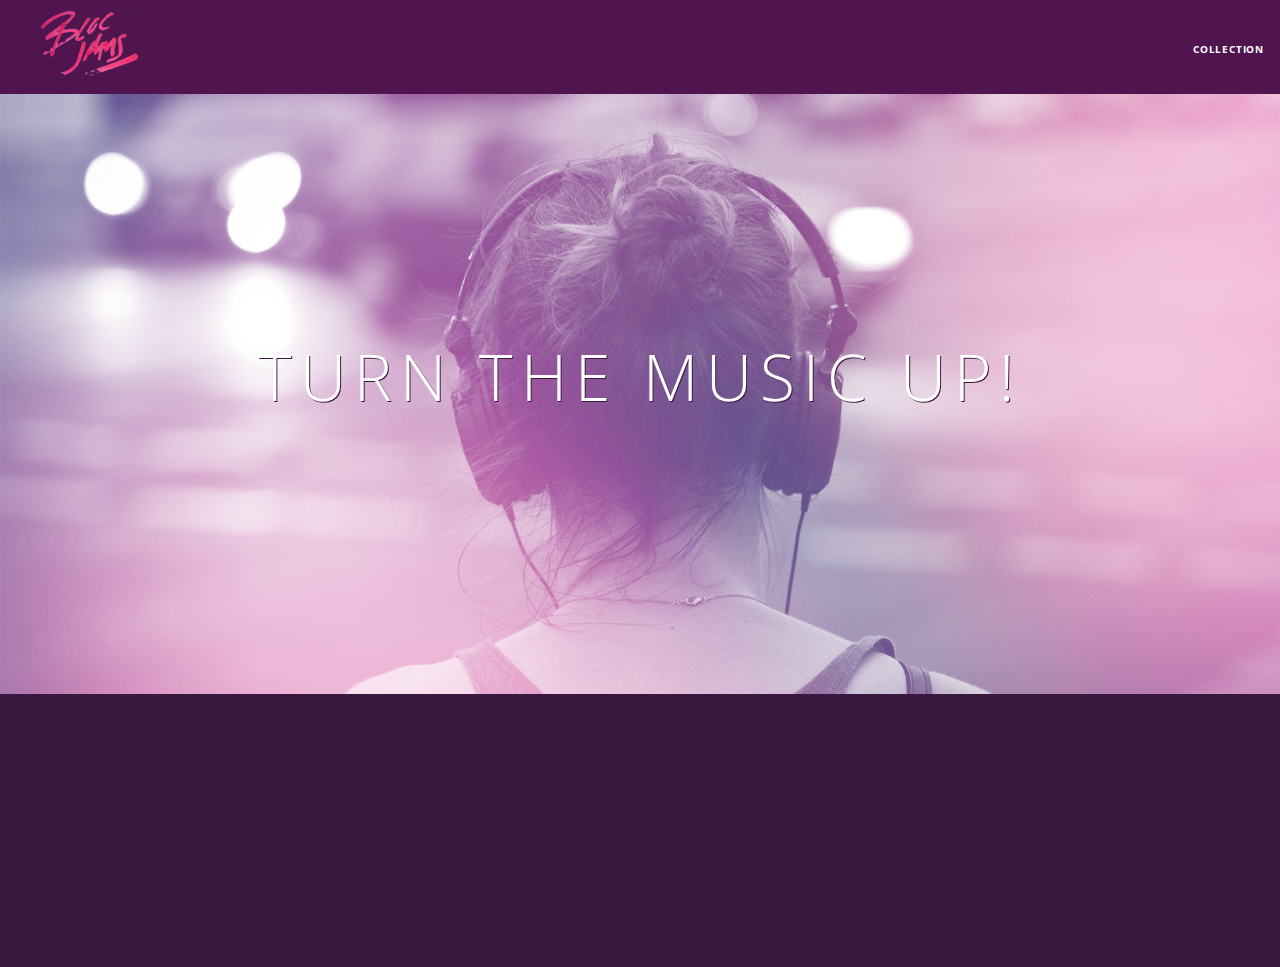
==== index.html @ f0e7ed69 "add first callback attempt" ====
<!DOCTYPE html>
<html>

    <head>
          <title>Bloc Jams</title>
          <meta name="viewport" content="width=device-width, initial-scale=1">
          <link rel="stylesheet" type="text/css" href="http://fonts.googleapis.com/css?family=Open+Sans:400,800,600,700,300">
          <link rel="stylesheet" type="text/css" href="http://code.ionicframework.com/ionicons/2.0.1/css/ionicons.min.css">
          <link rel="stylesheet" type="text/css" href="styles/normalize.css">
          <link rel="stylesheet" type="text/css" href="styles/main.css">
          <link rel="stylesheet" type="text/css" href="styles/landing.css">
    </head>

    <body class="landing">

      <nav class="navbar"> <!-- navigation bar -->
            <a href="index.html" class="logo">
            <img src="assets/images/bloc_jams_logo.png" alt="bloc jams logo">
        </a>
        <div class="links-container">
            <a href="collection.html" class="navbar-link">collection</a>
       </div>
      </nav>

      <section class="hero-content"> <!-- hero content -->
         <h1 class="hero-title">Turn the music up!</h1>
      </section>

      <section class="selling-points">
         <section class="selling-points container clearfix">
           <div class="point column third">
                <span class="ion-music-note"></span>
                <h5 class="point-title">Choose your music</h5>
                <p class="point-description">The world is full of music; why should you have to listen to music that someone else chose?</p>
           </div>
           <div class="point column third">
                <span class="ion-radio-waves"></span>
                <h5 class="point-title">Unlimited, streaming, ad-free</h5>
                <p class="point-description">No arbitrary limits. No distractions.</p>
           </div>
          <div class="point column third">
                <span class="ion-iphone"></span>
                <h5 class="point-title">Mobile enabled</h5>
                <p class="point-description">Listen to your music on the go. This streaming service is available on all mobile platforms.</p>
           </div>
         </section>
      <script src="scripts/utilities.js"></script>
      <script src="scripts/landing.js"></script>

    </body>

</html>
---- styles/main.css ----
*, *::before, *::after {
  -moz-box-sizing: border-box;
  -webkit-box-sizing: border-box;
  box-sizing: border-box;
}

.container {
  margin: 0 auto;
  max-width: 64rem;
}

.container.narrow {
    max-width: 56rem;
}

/* Medium and small screens (640px) */
@media (min-width: 640px){
  html { font-size: 112%; }

  .column {
    float: left;
    padding-left: 1rem;
    padding-right: 1rem;
  }

  .column.full { width: 100% }
  .column.two-thirds { width: 66.7% }
  .column.half { width: 50% }
  .column.third { width: 33.3% }
  .column.fourth { width: 25% }
  .column.flow-opposite { float: right; }
}

/* Large screens (1024px) */
@media (min-width: 1024px){
  html { font-size: 120%; }
}

html {
     height: 100%; /* makes sure our HTML takes up 100% of the browser window */
     font-size: 100%;
 }

 body {
     font-family: 'Open Sans'; /* sets our font to the "Open Sans" typeface */
     color: white;             /* sets the text color to white */
     min-height: 100%;         /* says the height of the body must be, at minimum, 100% of the window */
 }

 .navbar {
     position: relative;
     padding: 0.5rem;
     background-color: rgb(101,18,95,0.5);
     z-index: 1;
 }

 .navbar .logo {
     position: relative; /* positioning will be explained in a resource */
     left: 2rem;
     cursor: pointer; /*produces the finger-pointer icon when you hover over the logo */
 }
 .navbar .links-container {
    display: table;
    position: absolute;
    top: 0;
    right: 0;
    height: 100px;
    color: white;
}

.links-container .navbar-link {
    display: table-cell;
    position: relative;
    height: 100%;
    padding-left: 1rem;
    padding-right: 1rem;
    vertical-align: middle;
    color: white;
    font-size: 0.625rem;
    letter-spacing: 0.05rem;
    font-weight: 700;
    text-transform: uppercase;
    text-decoration: none;
    cursor: pointer;
}

.links-container .navbar-link:hover {
    color: rgb(233,50,117);
}

.links-container .navbar-link:active{
    background-color: white;
    color: rgb(233, 50, 117);
}

 .clearfix::before,
 .clearfix::after {
   content: " ";
   display: table;
}

 .clearfix::after {
   clear: both;
}
---- styles/landing.css ----
body.landing {
    background-color: rgb(58,23,63);
}

.hero-content {
    position: relative;
    min-height: 600px;
    background-image: url(../assets/images/bloc_jams_bg.jpg);
    background-repeat: no-repeat;
    background-position: center center;
    background-size: cover;
}

.hero-content .hero-title {
    position: absolute;
    top: 40%;
    -webkit-transform: translateY(-50%);
    -moz-transform: translateY(-50%);
    transform: translateY(-50%);
    width: 100%;
    text-align: center;
    font-size: 4rem;
    font-weight: 300;
    text-transform: uppercase;
    letter-spacing: 0.5rem;
    text-shadow: 1px 1px 0px rgb(58,23,63);
}

.selling-points {
    position: relative;
}

.point {
    position: relative;
    padding: 2rem;
    text-align: center;
    opacity: 0;
    -webkit-transform: scaleX(0.9) translateY(3rem);
    -moz-transform: scaleX(0.9) translateY(3rem);
    transform: scaleX(0.9) translateY(3rem);
    -webkit-transition: all 0.25s ease-in-out;
    -moz-transition: all 0.25s ease-in-out;
    transition: all 0.25s ease-in-out;
    -webkit-transition-delay: 0.2s;
    -moz-transition-delay: 0.2s;
    transition-delay: 0.2s;
}

.point .point-title {
    font-size: 1.25rem;
}

.ion-music-note,
.ion-radio-waves,
.ion-iphone {
    color: rgb(233,50,117);
    font-size: 5rem;
}
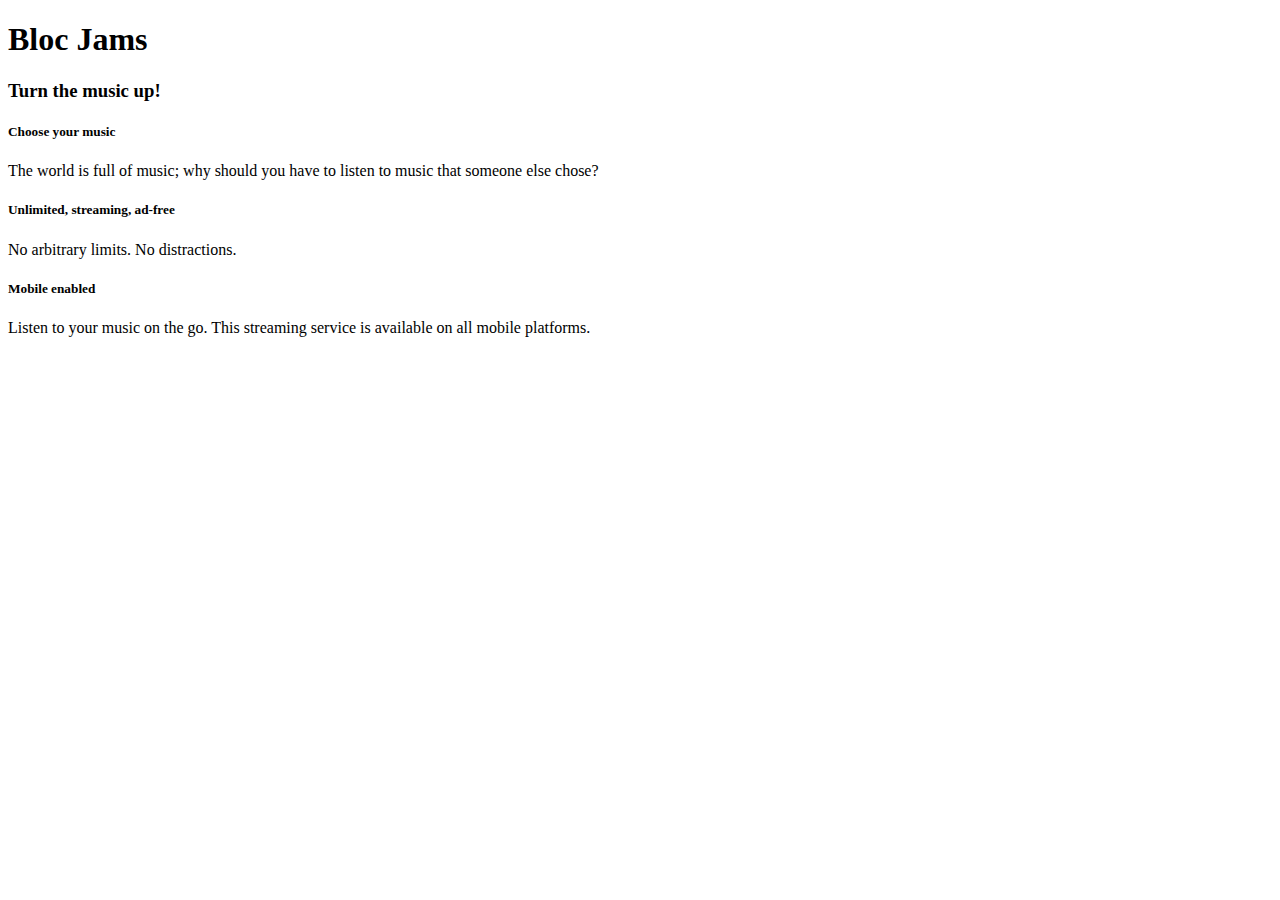
==== commit ae0e4d09: "checkpoint-2 commit" ====
--- a/index.html
+++ b/index.html
@@ -1,52 +1,28 @@
 <!DOCTYPE html>
-<html>
-
-    <head>
-          <title>Bloc Jams</title>
-          <meta name="viewport" content="width=device-width, initial-scale=1">
-          <link rel="stylesheet" type="text/css" href="http://fonts.googleapis.com/css?family=Open+Sans:400,800,600,700,300">
-          <link rel="stylesheet" type="text/css" href="http://code.ionicframework.com/ionicons/2.0.1/css/ionicons.min.css">
-          <link rel="stylesheet" type="text/css" href="styles/normalize.css">
-          <link rel="stylesheet" type="text/css" href="styles/main.css">
-          <link rel="stylesheet" type="text/css" href="styles/landing.css">
-    </head>
-
-    <body class="landing">
-
-      <nav class="navbar"> <!-- navigation bar -->
-            <a href="index.html" class="logo">
-            <img src="assets/images/bloc_jams_logo.png" alt="bloc jams logo">
-        </a>
-        <div class="links-container">
-            <a href="collection.html" class="navbar-link">collection</a>
-       </div>
-      </nav>
-
-      <section class="hero-content"> <!-- hero content -->
-         <h1 class="hero-title">Turn the music up!</h1>
-      </section>
-
-      <section class="selling-points">
-         <section class="selling-points container clearfix">
-           <div class="point column third">
-                <span class="ion-music-note"></span>
-                <h5 class="point-title">Choose your music</h5>
-                <p class="point-description">The world is full of music; why should you have to listen to music that someone else chose?</p>
+ <html>
+     <head>
+        <title>Bloc Jams</title>
+     </head>
+     <body>
+        <div> <!-- navigation bar -->
+        </div>
+        <div> <!-- hero content -->
+           <h1>Bloc Jams</h1>
+           <h3>Turn the music up!</h3>
+        </div>
+        <div> <!-- selling points -->
+           <div>
+               <h5>Choose your music</h5>
+               <p>The world is full of music; why should you have to listen to music that someone else chose?</p>
            </div>
-           <div class="point column third">
-                <span class="ion-radio-waves"></span>
-                <h5 class="point-title">Unlimited, streaming, ad-free</h5>
-                <p class="point-description">No arbitrary limits. No distractions.</p>
+           <div>
+               <h5>Unlimited, streaming, ad-free</h5>
+               <p>No arbitrary limits. No distractions.</p>
            </div>
-          <div class="point column third">
-                <span class="ion-iphone"></span>
-                <h5 class="point-title">Mobile enabled</h5>
-                <p class="point-description">Listen to your music on the go. This streaming service is available on all mobile platforms.</p>
+           <div>
+               <h5>Mobile enabled</h5>
+               <p>Listen to your music on the go. This streaming service is available on all mobile platforms.</p>
            </div>
-         </section>
-      <script src="scripts/utilities.js"></script>
-      <script src="scripts/landing.js"></script>
-
-    </body>
-
-</html>
+        </div>
+     </body>
+ </html>
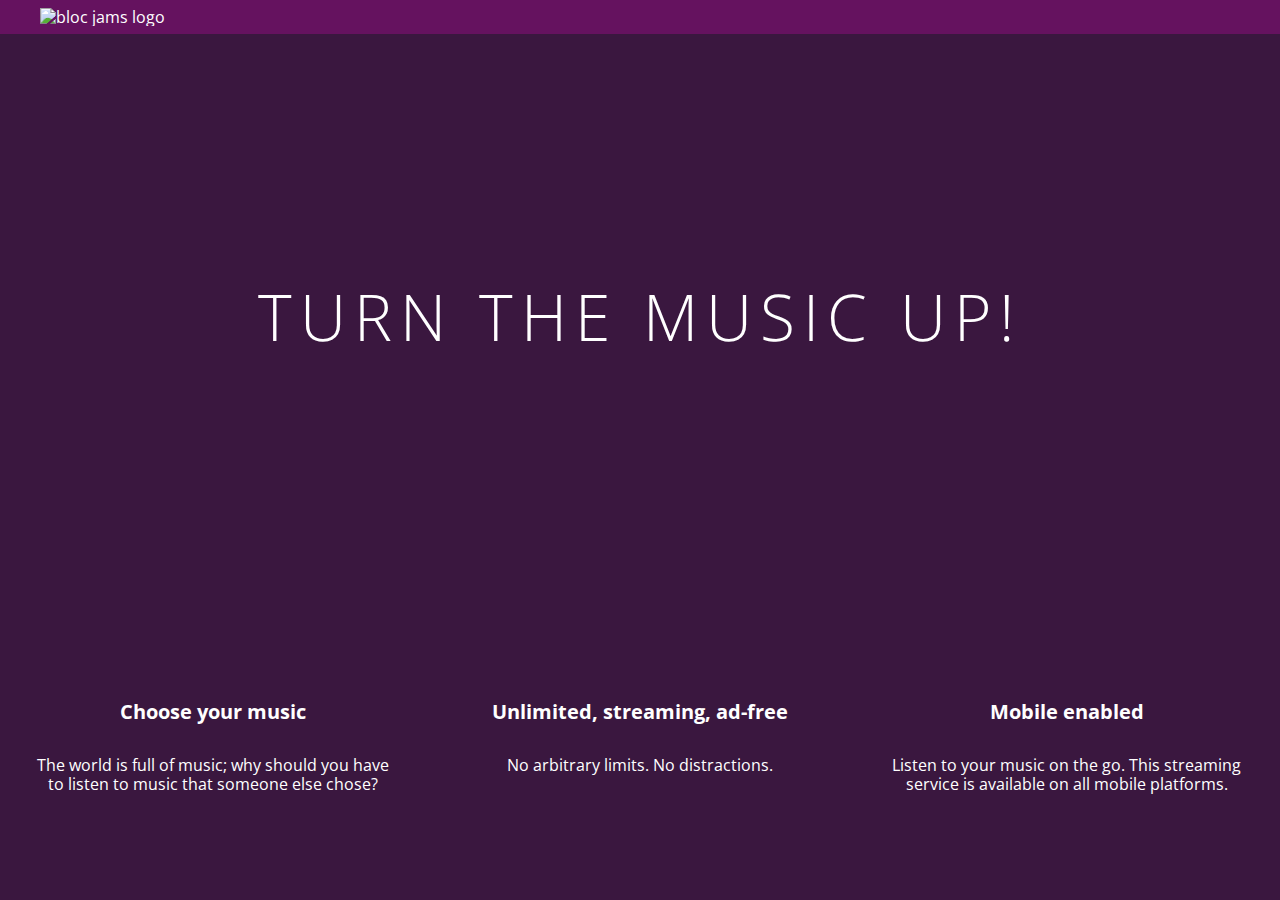
==== commit bb258eb5: "checkpoint-3-done" ====
--- a/index.html
+++ b/index.html
@@ -2,27 +2,34 @@
  <html>
      <head>
         <title>Bloc Jams</title>
+        <link rel="stylesheet" type="text/css" href="https://fonts.googleapis.com/css?family=Open+Sans:400,800,600,700,300">
+        <link rel="stylesheet" type="text/css" href="https://code.ionicframework.com/ionicons/2.0.1/css/ionicons.min.css">
+        <link rel="stylesheet" type="text/css" href="styles/normalize.css">
+        <link rel="stylesheet" type="text/css" href="styles/main.css">
      </head>
-     <body>
-        <div> <!-- navigation bar -->
-        </div>
-        <div> <!-- hero content -->
-           <h1>Bloc Jams</h1>
-           <h3>Turn the music up!</h3>
-        </div>
-        <div> <!-- selling points -->
-           <div>
-               <h5>Choose your music</h5>
-               <p>The world is full of music; why should you have to listen to music that someone else chose?</p>
+     <body class="landing">
+        <nav class="navbar"> <!-- nav bar -->
+            <img src="assets/images/bloc_jams_logo.png" alt="bloc jams logo" class="logo">
+        </nav>
+        <section class="hero-content"> <!-- hero content -->
+           <h1 class="hero-title">Turn the music up!</h1>
+        </section>
+        <section class="selling-points"> <!-- selling points -->
+             <div class="point">
+                 <span class="ion-music-note"></span>
+                 <h5 class="point-title">Choose your music</h5>
+                 <p class="point-description">The world is full of music; why should you have to listen to music that someone else chose?</p>
+            </div>
+            <div class="point">
+                 <span class="ion-radio-waves"></span>
+                 <h5 class="point-title">Unlimited, streaming, ad-free</h5>
+                 <p class="point-description">No arbitrary limits. No distractions.</p>
+            </div>
+            <div class="point">
+                 <span class="ion-iphone"></span>
+                 <h5 class="point-title">Mobile enabled</h5>
+                 <p class="point-description">Listen to your music on the go. This streaming service is available on all mobile platforms.</p>
            </div>
-           <div>
-               <h5>Unlimited, streaming, ad-free</h5>
-               <p>No arbitrary limits. No distractions.</p>
-           </div>
-           <div>
-               <h5>Mobile enabled</h5>
-               <p>Listen to your music on the go. This streaming service is available on all mobile platforms.</p>
-           </div>
-        </div>
+        </section>
      </body>
  </html>
--- a/styles/main.css
+++ b/styles/main.css
@@ -0,0 +1,74 @@
+html {
+    height: 100%; /* makes sure our HTML takes up 100% of the browser window */
+    font-size: 100%;
+}
+
+body {
+    font-family: 'Open Sans'; /* sets our font to the "Open Sans" typeface */
+    color: white;             /* sets the text color to white */
+    min-height: 100%;         /* says the height of the body must be, at minimum, 100% of the window */
+}
+
+body.landing {
+    background-color: rgb(58,23,63); /* sets the background color to an RGB value (see below) */
+}
+
+ .navbar {
+     padding: 0.5rem;
+     background-color: rgb(101,18,95);
+ }
+
+ .navbar .logo {
+     position: relative; /* positioning will be explained in a resource */
+     left: 2rem;
+ }
+ .hero-content {
+     position: relative; /* positioning will be explained in a resource */
+     min-height: 600px;  /* hero content element must be _at least_ 600 pixels */
+     background-image: url(../assets/images/bloc_jams_bg.jpg);
+     background-repeat: no-repeat;
+     background-position: center center;
+     background-size: cover;
+ }
+ .hero-content .hero-title {
+     position: absolute;             /* positioning will be explained in a resource */
+     top: 40%;                       /* positioning will be explained in a resource */
+     -webkit-transform: translateY(-50%);
+     -moz-transform: translateY(-50%);
+     -ms-transform: translateY(-50%);
+     transform: translateY(-50%);
+     width: 100%;                    /* makes sure the title inhabits the full width of its container */
+     text-align: center;             /* aligns text in the horizontal center of the element */
+     font-size: 4rem;                /* specifies the size of the font in root em units */
+     font-weight: 300;               /* makes the font thinner or lighter weight */
+     text-transform: uppercase;      /* transforms the text to be all uppercase lettering */
+     letter-spacing: 0.5rem;         /* puts 0.5 root ems worth of space between each letter */
+     text-shadow: 1px 1px 0px rgb(58,23,63); /* creates a shadow underneath the text for readability over the image */
+ }
+ .selling-points {
+     position: relative;
+     display: table;
+     width: 100%;
+     -webkit-box-sizing: border-box;
+     -moz-box-sizing: border-box;
+     box-sizing: border-box; /* we'll explain this in a resource */
+ }
+
+ .point {
+     display: table-cell;
+     position: relative;
+     width: 33.3%;
+     padding: 2rem;
+     text-align: center;
+ }
+
+ .point .point-title {
+     font-size: 1.25rem;
+ }
+
+ .ion-music-note,
+ .ion-radio-waves,
+ .ion-iphone {
+     color: rgb(233,50,117);
+     font-size: 5rem;
+ }
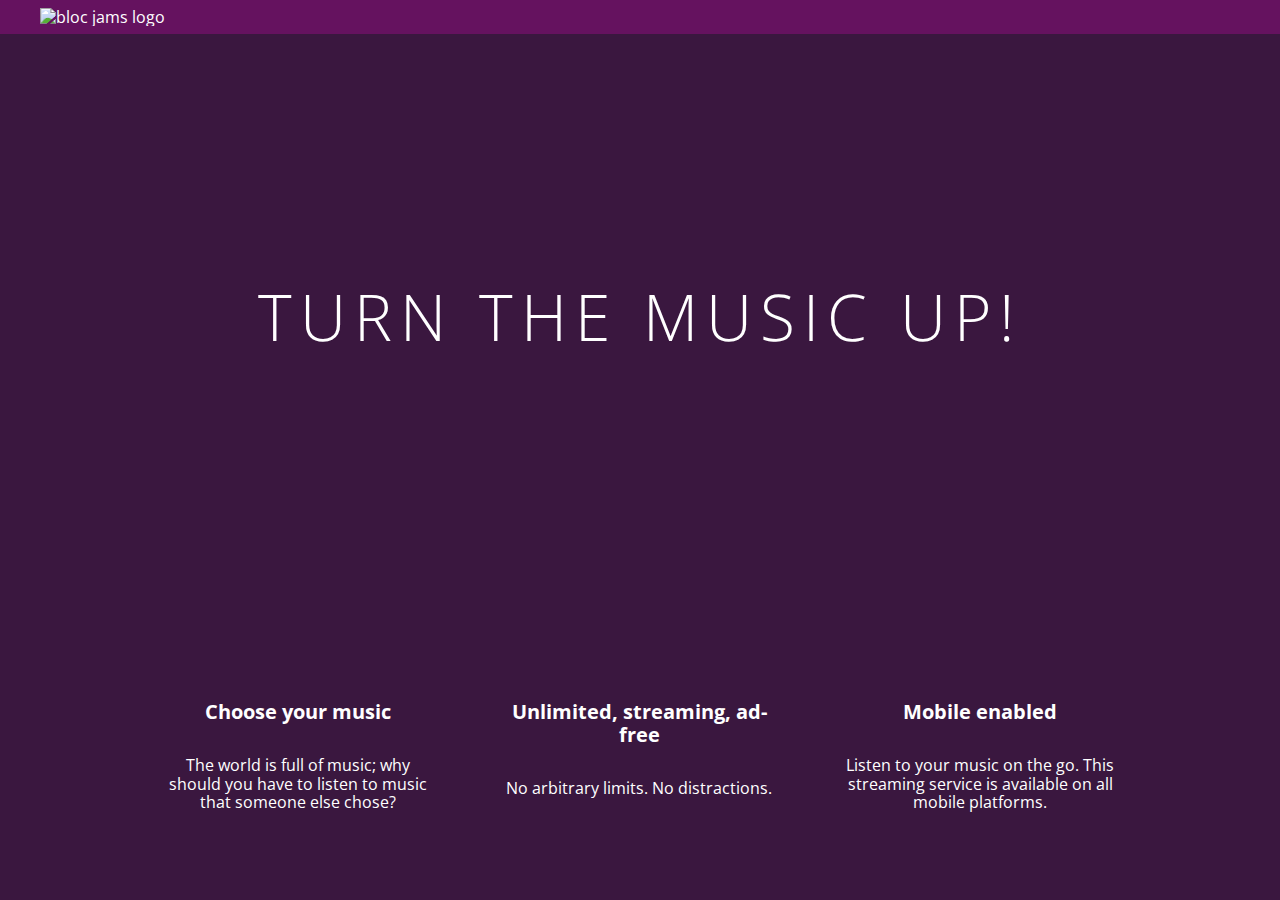
==== commit 911e5119: "checkpoint-4-html-css-responsiveness" ====
--- a/index.html
+++ b/index.html
@@ -2,10 +2,12 @@
  <html>
      <head>
         <title>Bloc Jams</title>
+        <meta name="viewport" content="width=device-width, initial-scale=1">
         <link rel="stylesheet" type="text/css" href="https://fonts.googleapis.com/css?family=Open+Sans:400,800,600,700,300">
         <link rel="stylesheet" type="text/css" href="https://code.ionicframework.com/ionicons/2.0.1/css/ionicons.min.css">
         <link rel="stylesheet" type="text/css" href="styles/normalize.css">
         <link rel="stylesheet" type="text/css" href="styles/main.css">
+        <link rel="stylesheet" type="text/css" href="styles/landing.css">
      </head>
      <body class="landing">
         <nav class="navbar"> <!-- nav bar -->
@@ -14,18 +16,18 @@
         <section class="hero-content"> <!-- hero content -->
            <h1 class="hero-title">Turn the music up!</h1>
         </section>
-        <section class="selling-points"> <!-- selling points -->
-             <div class="point">
+        <section class="selling-points container"> <!-- selling points -->
+             <div class="point column third">
                  <span class="ion-music-note"></span>
                  <h5 class="point-title">Choose your music</h5>
                  <p class="point-description">The world is full of music; why should you have to listen to music that someone else chose?</p>
             </div>
-            <div class="point">
+            <div class="point column third">
                  <span class="ion-radio-waves"></span>
                  <h5 class="point-title">Unlimited, streaming, ad-free</h5>
                  <p class="point-description">No arbitrary limits. No distractions.</p>
             </div>
-            <div class="point">
+            <div class="point column third">
                  <span class="ion-iphone"></span>
                  <h5 class="point-title">Mobile enabled</h5>
                  <p class="point-description">Listen to your music on the go. This streaming service is available on all mobile platforms.</p>
--- a/styles/main.css
+++ b/styles/main.css
@@ -1,3 +1,37 @@
+*, *::before, *::after {
+     -moz-box-sizing: border-box;
+     -webkit-box-sizing: border-box;
+     box-sizing: border-box;
+ }
+
+ .container {
+     margin: 0 auto;
+     max-width: 64rem;
+ }
+
+/* Medium and small screens (640px) */
+@media (min-width: 640px) {
+       html { font-size: 112%; }
+}
+
+/* Large screens (1024px) */
+@media (min-width: 1024px) {
+       html { font-size: 120%; }
+
+       .column {
+         float: left;
+         padding-left: 1rem;
+         padding-right: 1rem;
+     }
+
+     .column.full { width: 100%; }
+     .column.two-thirds { width: 66.7%; }
+     .column.half { width: 50%; }
+     .column.third { width: 33.3%; }
+     .column.fourth { width: 25%; }
+     .column.flow-opposite { float: right; }
+}
+
 html {
     height: 100%; /* makes sure our HTML takes up 100% of the browser window */
     font-size: 100%;
@@ -51,7 +85,7 @@
      width: 100%;
      -webkit-box-sizing: border-box;
      -moz-box-sizing: border-box;
-     box-sizing: border-box; /* we'll explain this in a resource */
+     box-sizing: border-box;
  }
 
  .point {
--- a/styles/landing.css
+++ b/styles/landing.css
@@ -0,0 +1,48 @@
+body.landing {
+    background-color: rgb(58,23,63);
+}
+
+.hero-content {
+    position: relative;
+    min-height: 600px;
+    background-image: url(../assets/images/bloc_jams_bg.jpg);
+    background-repeat: no-repeat;
+    background-position: center center;
+    background-size: cover;
+}
+
+.hero-content .hero-title {
+    position: absolute;
+    top: 40%;
+    -webkit-transform: translateY(-50%);
+    -moz-transform: translateY(-50%);
+    transform: translateY(-50%);
+    width: 100%;
+    text-align: center;
+    font-size: 4rem;
+    font-weight: 300;
+    text-transform: uppercase;
+    letter-spacing: 0.5rem;
+    text-shadow: 1px 1px 0px rgb(58,23,63);
+}
+
+.selling-points {
+    position: relative;
+}
+
+.point {
+    position: relative;
+    padding: 2rem;
+    text-align: center;
+}
+
+.point .point-title {
+    font-size: 1.25rem;
+}
+
+.ion-music-note,
+.ion-radio-waves,
+.ion-iphone {
+    color: rgb(233,50,117);
+    font-size: 5rem;
+}
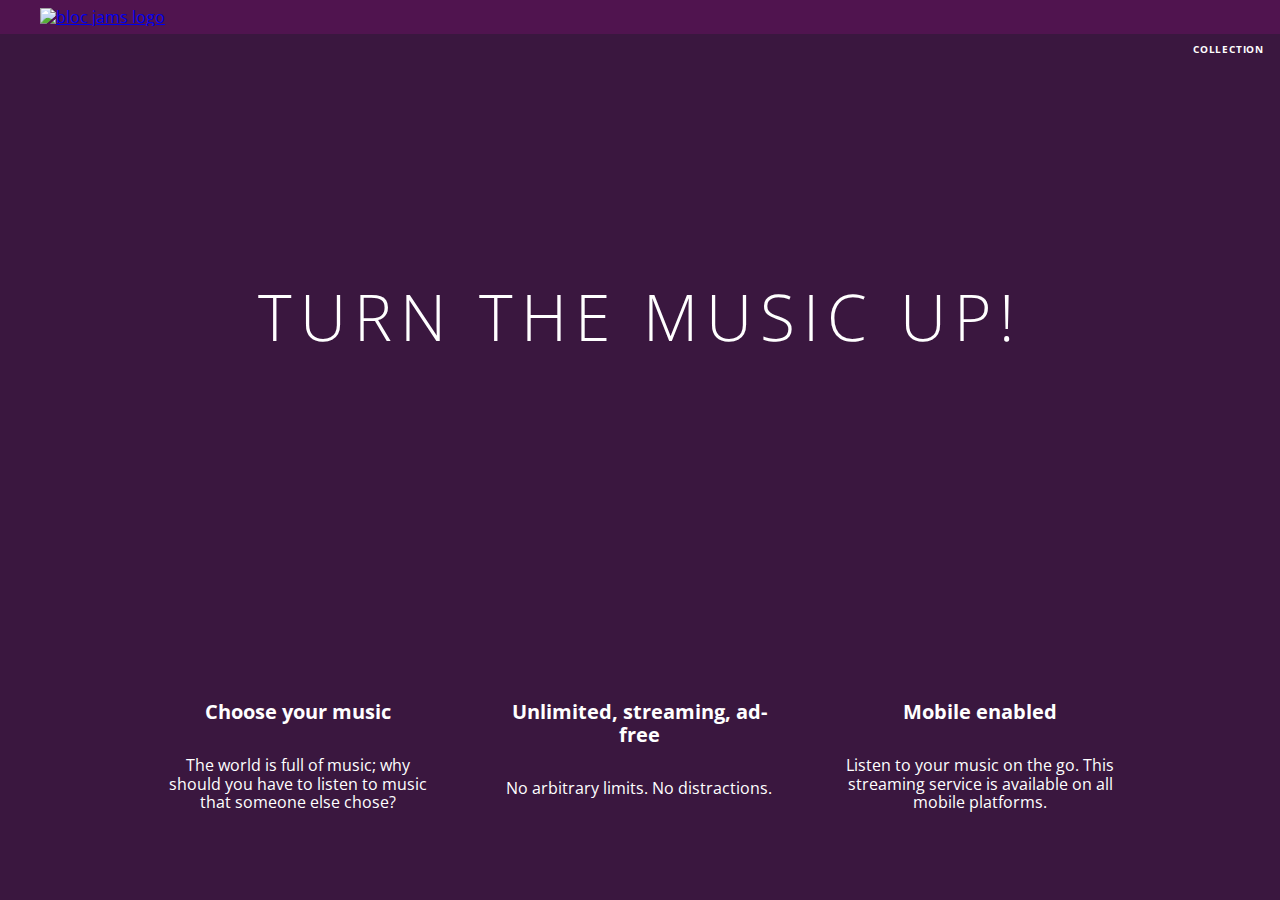
==== commit a1abada1: "checkpoint-5-html-css-collection-view-done" ====
--- a/index.html
+++ b/index.html
@@ -11,7 +11,12 @@
      </head>
      <body class="landing">
         <nav class="navbar"> <!-- nav bar -->
-            <img src="assets/images/bloc_jams_logo.png" alt="bloc jams logo" class="logo">
+              <a href="index.html" class="logo">
+               <img src="assets/images/bloc_jams_logo.png" alt="bloc jams logo">
+              </a>
+           <div class="links-container">
+               <a href="collection.html" class="navbar-link">collection</a>
+           </div>
         </nav>
         <section class="hero-content"> <!-- hero content -->
            <h1 class="hero-title">Turn the music up!</h1>
--- a/styles/main.css
+++ b/styles/main.css
@@ -3,17 +3,14 @@
      -webkit-box-sizing: border-box;
      box-sizing: border-box;
  }
-
  .container {
      margin: 0 auto;
      max-width: 64rem;
  }
-
 /* Medium and small screens (640px) */
 @media (min-width: 640px) {
        html { font-size: 112%; }
 }
-
 /* Large screens (1024px) */
 @media (min-width: 1024px) {
        html { font-size: 120%; }
@@ -23,7 +20,6 @@
          padding-left: 1rem;
          padding-right: 1rem;
      }
-
      .column.full { width: 100%; }
      .column.two-thirds { width: 66.7%; }
      .column.half { width: 50%; }
@@ -31,30 +27,57 @@
      .column.fourth { width: 25%; }
      .column.flow-opposite { float: right; }
 }
-
 html {
     height: 100%; /* makes sure our HTML takes up 100% of the browser window */
     font-size: 100%;
 }
-
 body {
     font-family: 'Open Sans'; /* sets our font to the "Open Sans" typeface */
     color: white;             /* sets the text color to white */
     min-height: 100%;         /* says the height of the body must be, at minimum, 100% of the window */
 }
-
 body.landing {
     background-color: rgb(58,23,63); /* sets the background color to an RGB value (see below) */
 }
-
  .navbar {
+     position: relative;
      padding: 0.5rem;
-     background-color: rgb(101,18,95);
+     background-color: rgba(101,18,95,0.5);
+     z-index: 1;
  }
-
  .navbar .logo {
      position: relative; /* positioning will be explained in a resource */
      left: 2rem;
+     cursor: pointer;  /* produces the finger-pointer icon when you hover over the logo */
+ }
+ .navbar .links-container {
+     display: table;
+     position: absolute;
+     top: 0;
+     right: 0;
+     height: 100px;
+     color: white;
+ }
+ .links-container .navbar-link {
+     display: table-cell;
+     position: relative;
+     height: 100%;
+     padding-left: 1rem;
+     padding-right: 1rem;
+     /* #3 */
+     vertical-align: middle;
+     color: white;
+     font-size: 0.625rem;
+     letter-spacing: 0.05rem;
+     font-weight: 700;
+     text-transform: uppercase;
+     /* #4 */
+     text-decoration: none;
+     cursor: pointer;
+ }
+     /* #5 */
+ .links-container .navbar-link:hover {
+     color: rgb(233,50,117);
  }
  .hero-content {
      position: relative; /* positioning will be explained in a resource */
@@ -87,7 +110,6 @@
      -moz-box-sizing: border-box;
      box-sizing: border-box;
  }
-
  .point {
      display: table-cell;
      position: relative;
@@ -95,11 +117,9 @@
      padding: 2rem;
      text-align: center;
  }
-
  .point .point-title {
      font-size: 1.25rem;
  }
-
  .ion-music-note,
  .ion-radio-waves,
  .ion-iphone {
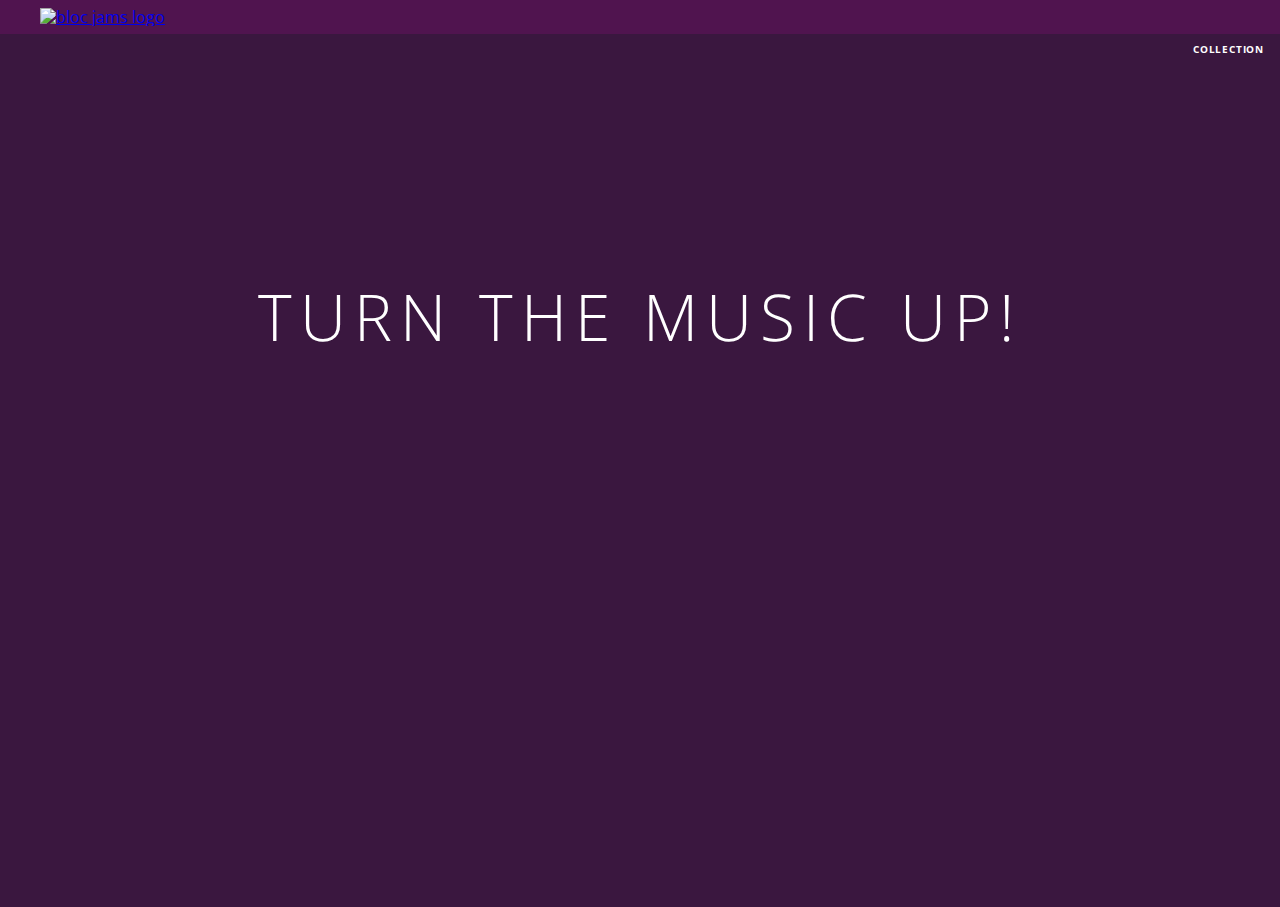
==== commit 960fb676: "checkpoint-8-dom-scripting-animation" ====
--- a/index.html
+++ b/index.html
@@ -38,5 +38,6 @@
                  <p class="point-description">Listen to your music on the go. This streaming service is available on all mobile platforms.</p>
            </div>
         </section>
+              <script src="scripts/landing.js"></script>
      </body>
  </html>
--- a/styles/main.css
+++ b/styles/main.css
@@ -6,6 +6,9 @@
  .container {
      margin: 0 auto;
      max-width: 64rem;
+ }
+ .container.narrow {
+     max-width: 56rem;
  }
 /* Medium and small screens (640px) */
 @media (min-width: 640px) {
--- a/styles/landing.css
+++ b/styles/landing.css
@@ -34,6 +34,16 @@
     position: relative;
     padding: 2rem;
     text-align: center;
+    opacity: 0;
+   -webkit-transform: scaleX(0.9) translateY(3rem);
+   -moz-transform: scaleX(0.9) translateY(3rem);
+   transform: scaleX(0.9) translateY(3rem);
+   -webkit-transition: all 0.25s ease-in-out;
+   -moz-transition: all 0.25s ease-in-out;
+   transition: all 0.25s ease-in-out;
+   -webkit-transition-delay: 0.2s;
+   -moz-transition-delay: 0.2s;
+   transition-delay: 0.2s;
 }
 
 .point .point-title {
